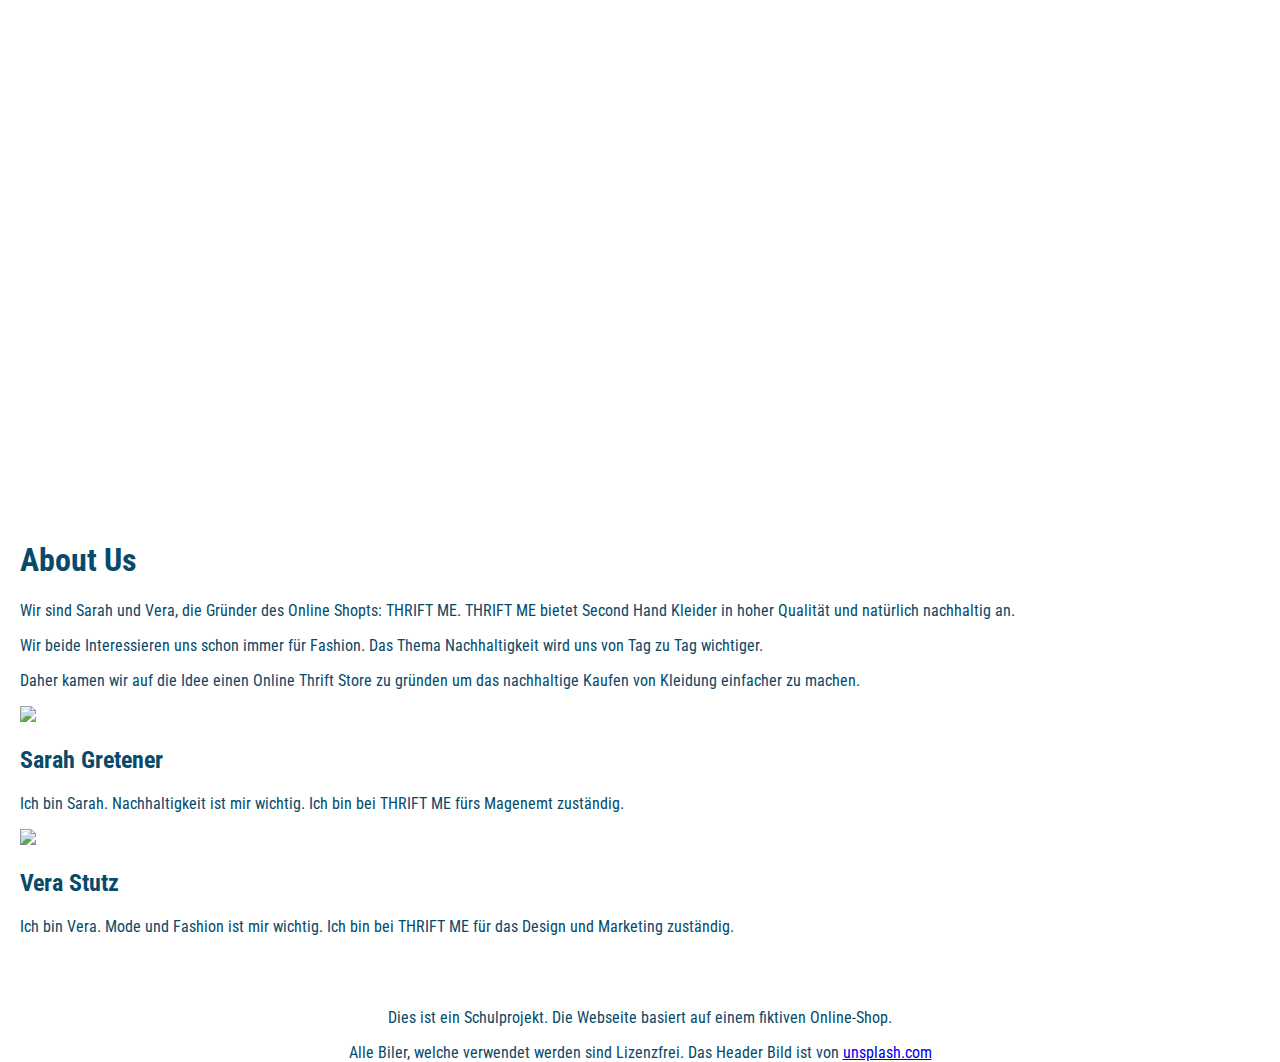
==== aboutus.html @ 1309c424 "Add files via upload" ====
<!DOCTYPE html>
<html>

<head>
    <meta charset="utf-8">
    <meta name="viewport" content="width=device-width, initial-scale=1">
    <title>THRIFT ME</title>
    <link rel="stylesheet" href="./css/common.css">
	<link rel="stylesheet" href="./css/aboutus.css">
	<link rel="preconnect" href="https://fonts.googleapis.com">
	<link rel="preconnect" href="https://fonts.gstatic.com" crossorigin>
	<link href="https://fonts.googleapis.com/css2?family=Roboto+Condensed:wght@300;400;700&display=swap" rel="stylesheet">



</head>

<body class="webpage">
    <div class="header">
		<ul>
		  <li><a  href="index.html">Home</a></li>
		  <li><a class="active" href="#aboutus">About Us</a></li>
		  <li><a ssshref="game.html">Game</a></li>
		</ul>
	</div>
    <div class="content">
		<h1>About Us</h1>
			<p>	Wir sind Sarah und Vera, die Gründer des Online Shopts: THRIFT ME. 
				THRIFT ME bietet Second Hand Kleider in hoher Qualität und natürlich nachhaltig an. </p> 
				<p>Wir beide Interessieren uns schon immer für Fashion. 
				Das Thema Nachhaltigkeit wird uns von Tag zu Tag wichtiger. 
			</p> 
			<p>Daher kamen wir auf die Idee einen Online Thrift Store zu gründen um das nachhaltige Kaufen von Kleidung einfacher zu machen. 
			</p>
			
		<div class="flex-container">
			<div class="flex-item"><img class="personen" src="images/sarah.png">  <h2>
				Sarah Gretener
			</h2> 
			<p>Ich bin Sarah. Nachhaltigkeit ist mir wichtig. Ich bin bei THRIFT ME fürs Magenemt zuständig. 
			</p></div>

			<div class="flex-item"> <img class="personen" src="images/vera.png"> <h2>
				Vera Stutz
			</h2>
			<p>Ich bin Vera. Mode und Fashion ist mir wichtig. Ich bin bei THRIFT ME für das Design und Marketing zuständig. 
			</p></div>
		</div>
			
		
    </div>

		

    <div class="footer">
		<p>
			Dies ist ein Schulprojekt. Die Webseite basiert auf einem fiktiven Online-Shop.
		</p>

		<p>
			Alle Biler, welche verwendet werden sind Lizenzfrei. Das Header Bild ist von <a href="https://unsplash.com/de">unsplash.com </a> <br>
		</p>

	</div>
</body>


</html>
---- css/common.css ----
/* CSS Code, der für alle Web Pages gleich ist */

.webpage {
  display: flex;
  flex-direction: column;
  /* min-height: bewirkt, dass der Footer zuunterst ist. */
  min-height: 100vh;
  /* padding, margin: 0: bewirkt, dass es mit 100vh zuunterist */
  padding: 0;
  margin: 0;
color: #084A6A;
font-family: 'Roboto Condensed', sans-serif;
}

.header {
  background-image: urL("../images/home.png");
  height: 500px;
}

.content {
  flex-grow: 1;
padding: 20px;
}

.footer {
  height: 50px;
	padding: 20px;
	text-align: center;
}

.button1{
  background-color: #E89B25;
  color: white;
  border: 2px solid #E89B25;
	padding: 15px;
	border-radius: 10px;
	font-weight: 700;
	font-size: 12pt;
}

ul {
  list-style-type: none;
  margin: 0;
  padding: 0;
  overflow: hidden;
}

li {
  float: right;
  border-right:none;
}

li:last-child {
  border-right: none;
}

li a {
  display: block;
  color: white;
  text-align: center;
  padding: 14px 16px;
  text-decoration: none;
}

li a:hover:not(.active) {
  background-color: none;
	font-weight: 700;
	
}

.active {
  background-color: none;
	font-weight: 700;
}
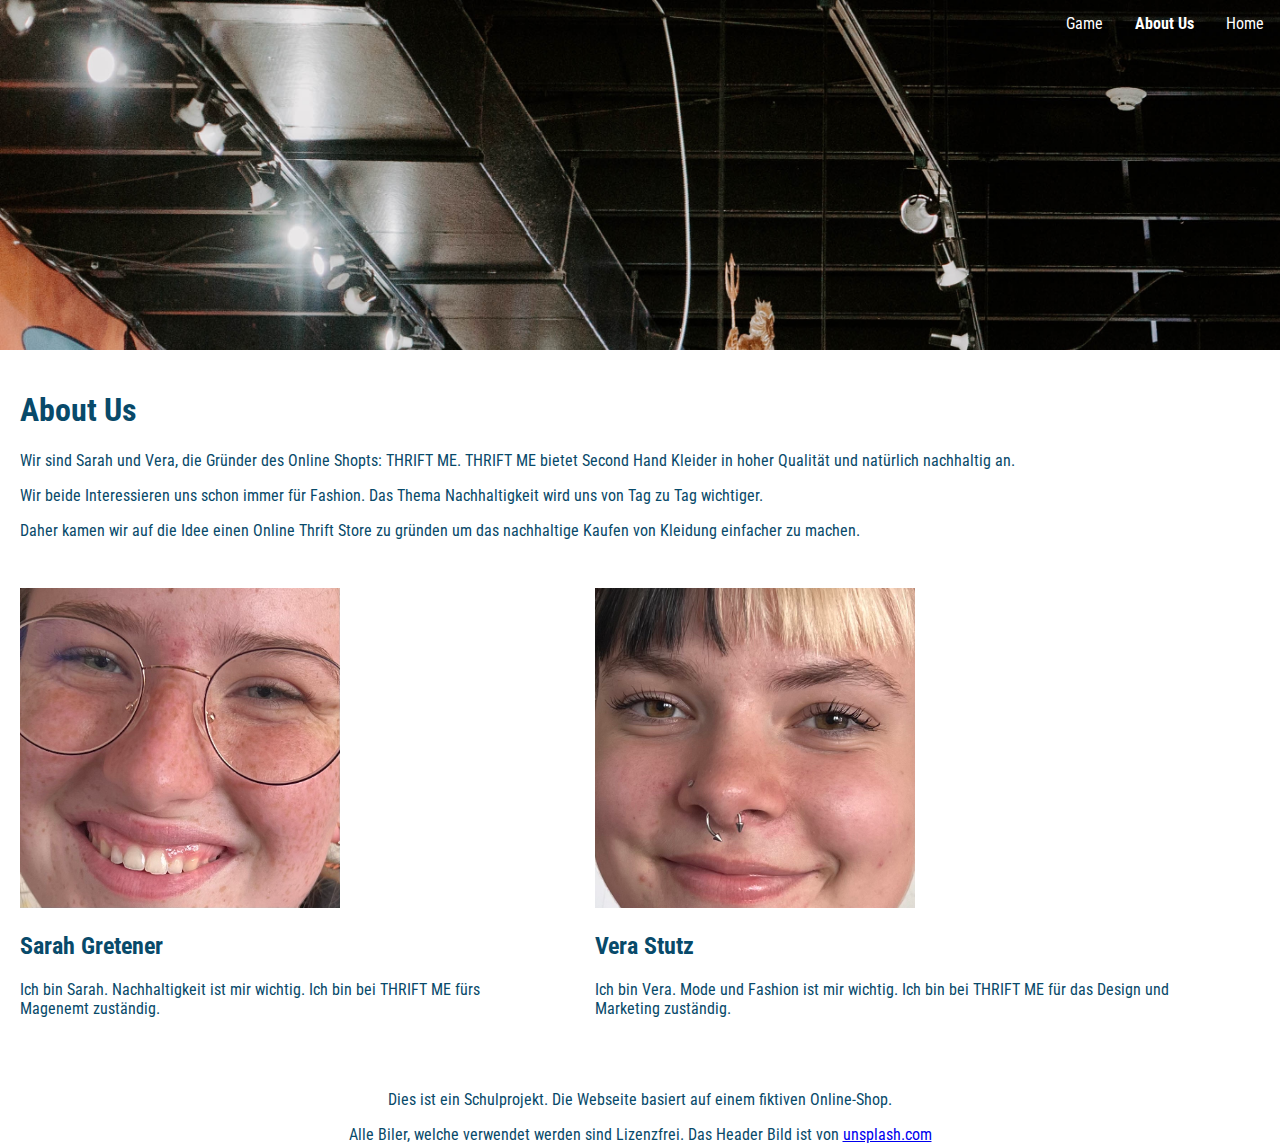
==== commit 406b6922: "Update aboutus.html" ====
--- a/aboutus.html
+++ b/aboutus.html
@@ -20,7 +20,7 @@
 		<ul>
 		  <li><a  href="index.html">Home</a></li>
 		  <li><a class="active" href="#aboutus">About Us</a></li>
-		  <li><a ssshref="game.html">Game</a></li>
+		  <li><a ssshref="promotion.html">Game</a></li>
 		</ul>
 	</div>
     <div class="content">
--- a/css/common.css
+++ b/css/common.css
@@ -11,10 +11,34 @@
 color: #084A6A;
 font-family: 'Roboto Condensed', sans-serif;
 }
+p{
+	font-size: 20 px;
+}
+h1{
+	font-size: 56 px;
+	font-weight: 700;
+}
+
+h2{
+	font-size: 43 px;
+	font-weight: 700;
+}
+
+h3{
+	font-size: 34 px;
+	font-weight: 700;
+}
+
+h4{
+	font-size: 26 px;
+	font-weight: 700;
+}
 
 .header {
-  background-image: urL("../images/home.png");
-  height: 500px;
+  background-image: urL("../images/home.jpg");
+  height:350px;
+	  background-repeat: no-repeat;
+  background-size: 200%;
 }
 
 .content {
@@ -71,4 +95,4 @@
 .active {
   background-color: none;
 	font-weight: 700;
-}+}
--- a/css/aboutus.css
+++ b/css/aboutus.css
@@ -0,0 +1,28 @@
+.personen {
+    height: 20rem;
+    background-size: 100%;
+    
+}
+
+.flex-container{
+    display: flex;
+    justify-content: center;
+    align-items: center;
+    flex-direction: column;
+}
+
+.flex-item{
+    padding-top: 2rem;
+}
+
+@media screen and (min-width: 420px) {
+    .flex-container{
+        display: flex;
+        justify-content: center;
+        align-items: center;
+        flex-direction: row;
+    }
+    .flex-item{
+        padding-right: 5rem;
+    }
+}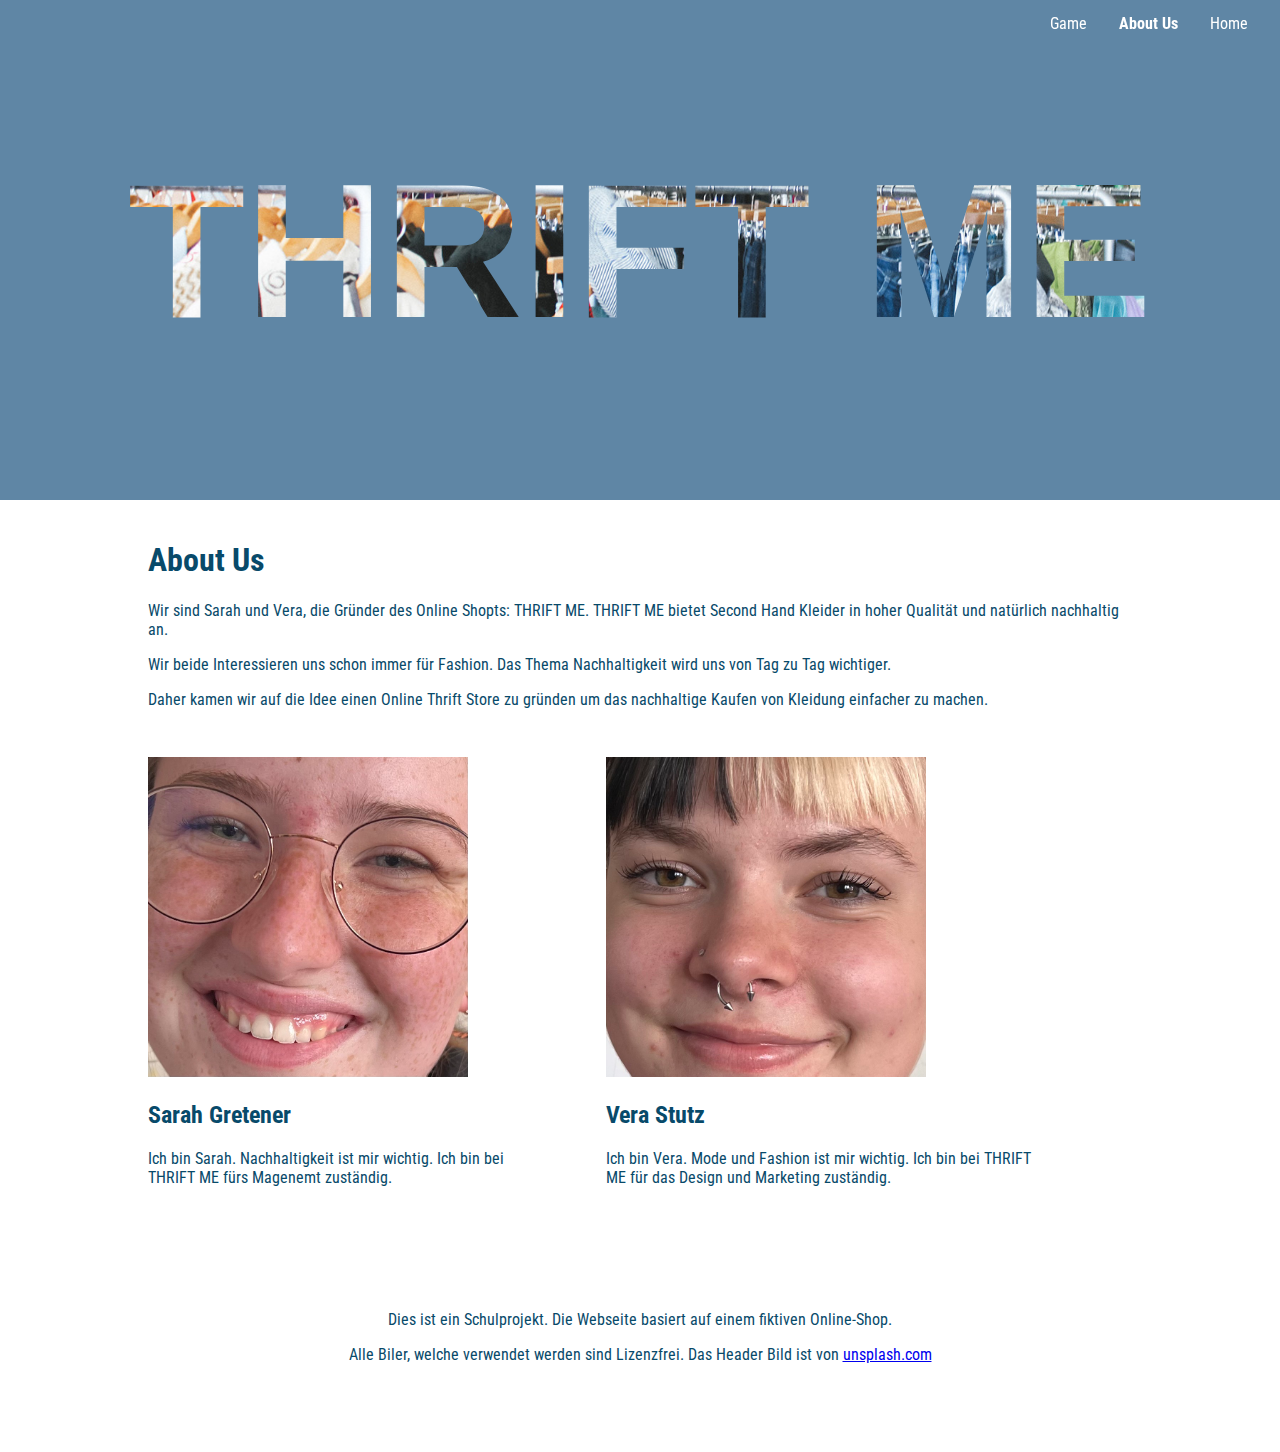
==== commit f7577694: "Add files via upload" ====
--- a/aboutus.html
+++ b/aboutus.html
@@ -17,11 +17,15 @@
 
 <body class="webpage">
     <div class="header">
-		<ul>
+	   	<div class="text-container">
+			<h1>THRIFT ME</h1>
+        </div>
+		<ul style="position: fixed; top: 0; right: 1rem; width: 100%">
 		  <li><a  href="index.html">Home</a></li>
 		  <li><a class="active" href="#aboutus">About Us</a></li>
 		  <li><a ssshref="promotion.html">Game</a></li>
 		</ul>
+	     
 	</div>
     <div class="content">
 		<h1>About Us</h1>
--- a/css/common.css
+++ b/css/common.css
@@ -50,6 +50,8 @@
   height: 50px;
 	padding: 20px;
 	text-align: center;
+	margin-bottom: 10%;
+	margin-top: 4%;
 }
 
 .button1{
@@ -86,6 +88,11 @@
   text-decoration: none;
 }
 
+i{
+	width: 10px;
+	height: 10px;
+}
+
 li a:hover:not(.active) {
   background-color: none;
 	font-weight: 700;
@@ -96,3 +103,151 @@
   background-color: none;
 	font-weight: 700;
 }
+/* header */
+.header {
+
+  height: 500px;
+  background-repeat: no-repeat;
+  background-size: 250%;
+}
+
+
+.text-container {
+  height: 500px;
+  width: auto;
+  display: flex;
+  justify-content: center;
+  align-items: center;
+	margin: 0;
+  padding: 0;
+  font-family: 'Raleway', sans-serif;
+  background-color: #5F86A5;
+}
+
+.text-container h1{
+  margin: 0;
+  font-size: clamp(4em, 15vw, 20em);
+  color: rgba(225,225,225, .01);
+  background-image: url("../images/home3.jpg");
+	background-size: 120%;
+  background-repeat: repeat;
+  -webkit-background-clip:text;
+  animation: animate 15s ease-in-out infinite;
+  text-align: center;
+  text-transform: uppercase;
+  font-weight: 900;
+}
+
+  @keyframes animate {
+    0%, 100% {
+      background-position: left top;
+    }
+    25%{
+      background-position: right bottom;
+     }
+    50% {
+      background-position: left bottom;
+    }
+    75% {
+      background-position: right top;
+    }   
+}
+
+/* CSS Code, den es für die Start Page braucht */
+
+* {box-sizing:border-box}
+
+/* Slideshow container */
+.slideshow-container {
+  max-width: 1000px;
+  position: relative;
+  margin: auto;
+	margin-top: 2rem;
+}
+
+/* Hide the images by default */
+.mySlides {
+  display: none;
+}
+
+/* Next & previous buttons */
+.prev, .next {
+  cursor: pointer;
+  position: absolute;
+  top: 50%;
+  width: auto;
+  margin-top: -22px;
+  padding: 16px;
+  color: white;
+  font-weight: bold;
+  font-size: 18px;
+  transition: 0.6s ease;
+  border-radius: 0 3px 3px 0;
+  user-select: none;
+}
+
+/* Position the "next button" to the right */
+.next {
+  right: 0;
+  border-radius: 3px 0 0 3px;
+}
+
+/* On hover, add a black background color with a little bit see-through */
+.prev:hover, .next:hover {
+  background-color: rgba(0,0,0,0.8);
+}
+
+/* Caption text */
+.text {
+  color: #f2f2f2;
+  font-size: 15px;
+  padding: 8px 12px;
+  position: absolute;
+  bottom: 8px;
+  width: 100%;
+  text-align: center;
+}
+
+/* Number text (1/3 etc) */
+.numbertext {
+  color: #f2f2f2;
+  font-size: 12px;
+  padding: 8px 12px;
+  position: absolute;
+  top: 0;
+}
+
+/* The dots/bullets/indicators */
+.dot {
+  cursor: pointer;
+  height: 15px;
+  width: 15px;
+  margin: 0 2px;
+  background-color: #bbb;
+  border-radius: 50%;
+  display: inline-block;
+  transition: background-color 0.6s ease;
+}
+
+
+
+/* Fading animation */
+.fade {
+  animation-name: fade;
+  animation-duration: 1.5s;
+}
+
+@keyframes fade {
+  from {opacity: .4}
+  to {opacity: 1}
+}
+
+@media only screen and (min-width: 768px){
+	
+	.content{
+		margin-left: 10%;
+		margin-right: 10%;
+	}
+	
+	
+}
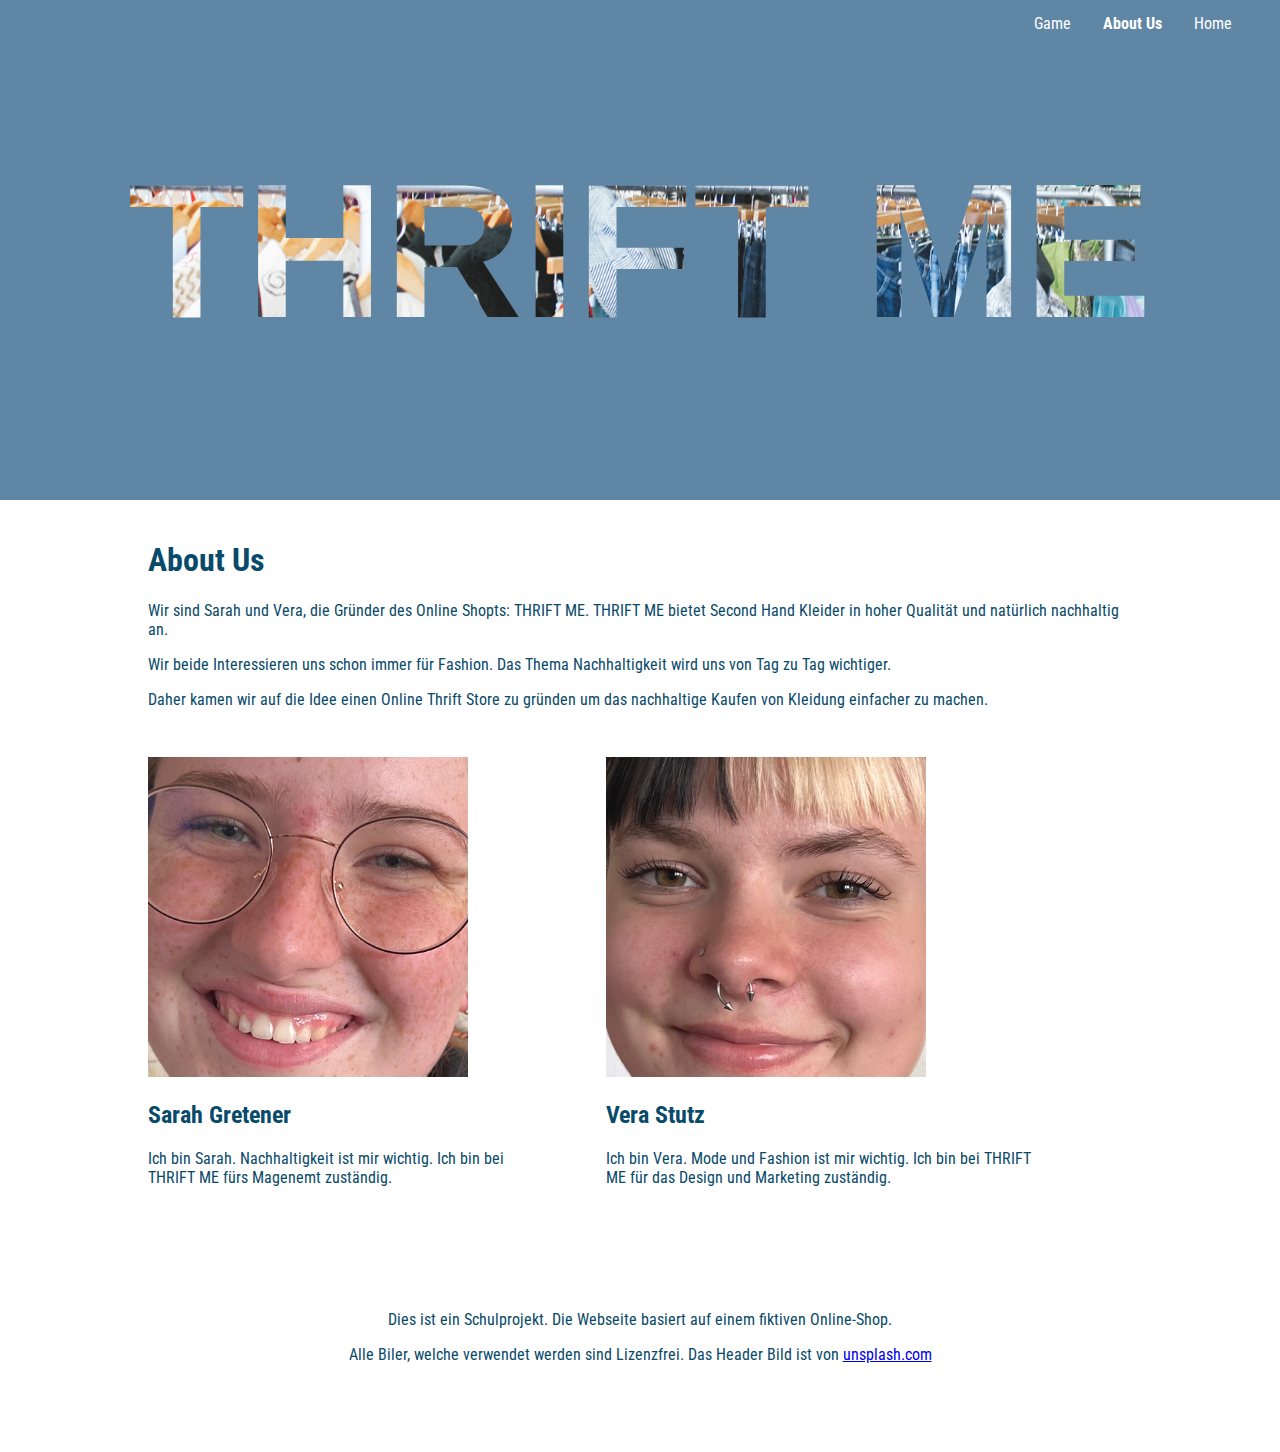
==== commit 43ff38c2: "Update aboutus.html" ====
--- a/aboutus.html
+++ b/aboutus.html
@@ -23,7 +23,7 @@
 		<ul style="position: fixed; top: 0; right: 1rem; width: 100%">
 		  <li><a  href="index.html">Home</a></li>
 		  <li><a class="active" href="#aboutus">About Us</a></li>
-		  <li><a ssshref="promotion.html">Game</a></li>
+		  <li><a href="promotion.html">Game</a></li>
 		</ul>
 	     
 	</div>
--- a/css/common.css
+++ b/css/common.css
@@ -69,6 +69,11 @@
   margin: 0;
   padding: 0;
   overflow: hidden;
+  background-color: #5F86A5;
+  position: fixed;
+  padding-right: 1rem;
+  top: 0;
+
 }
 
 li {
--- a/css/aboutus.css
+++ b/css/aboutus.css
@@ -25,4 +25,4 @@
     .flex-item{
         padding-right: 5rem;
     }
-}+}
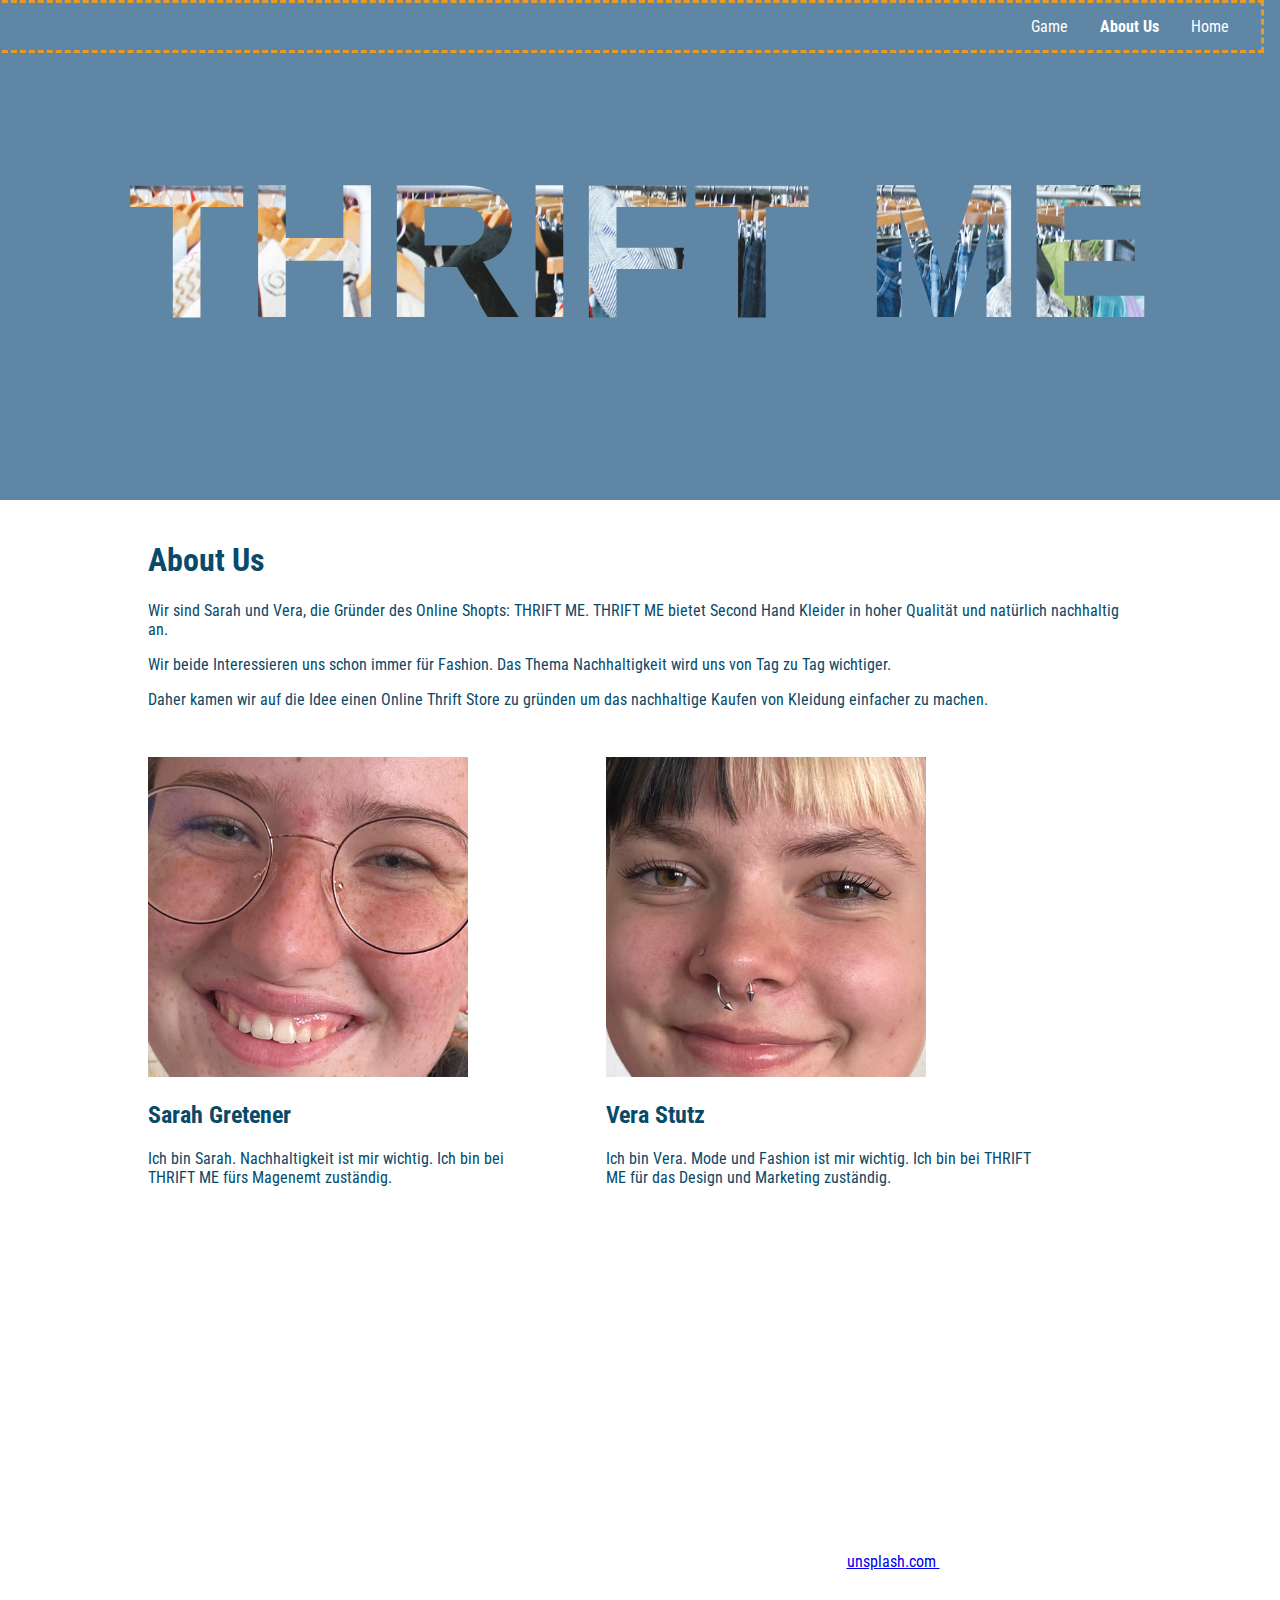
==== commit 541ae215: "Update aboutus.html" ====
--- a/aboutus.html
+++ b/aboutus.html
@@ -56,15 +56,16 @@
 
 		
 
-    <div class="footer">
-		<p>
-			Dies ist ein Schulprojekt. Die Webseite basiert auf einem fiktiven Online-Shop.
-		</p>
-
-		<p>
-			Alle Biler, welche verwendet werden sind Lizenzfrei. Das Header Bild ist von <a href="https://unsplash.com/de">unsplash.com </a> <br>
-		</p>
-
+    <div class="footer"> 
+	    <div class="footer-content"> <p>impressum
+	<br> </p>
+	<p>
+    Dies ist ein Schulprojekt. Die Webseite basiert auf einem fiktiven Online-Shop.
+	</p>
+        <p>
+          Alle Biler, welche verwendet werden sind Lizenzfrei. Das Header Bild ist von <a href="https://unsplash.com/de">unsplash.com </a>
+        </p>
+		    </div>
 	</div>
 </body>
 
--- a/css/common.css
+++ b/css/common.css
@@ -47,11 +47,17 @@
 }
 
 .footer {
-  height: 50px;
-	padding: 20px;
-	text-align: center;
-	margin-bottom: 10%;
-	margin-top: 4%;
+  background-image: url( 'footer.svg');
+  background-size: auto;
+  margin-top:5rem;
+
+}
+
+.footer-content {
+  text-align: center;
+	margin-bottom: 4rem;
+  color:white;
+  padding-top: 8rem;
 }
 
 .button1{
@@ -73,6 +79,9 @@
   position: fixed;
   padding-right: 1rem;
   top: 0;
+  right: 0;
+  border-style: dashed;
+  border-color: #E89B25;
 
 }
 
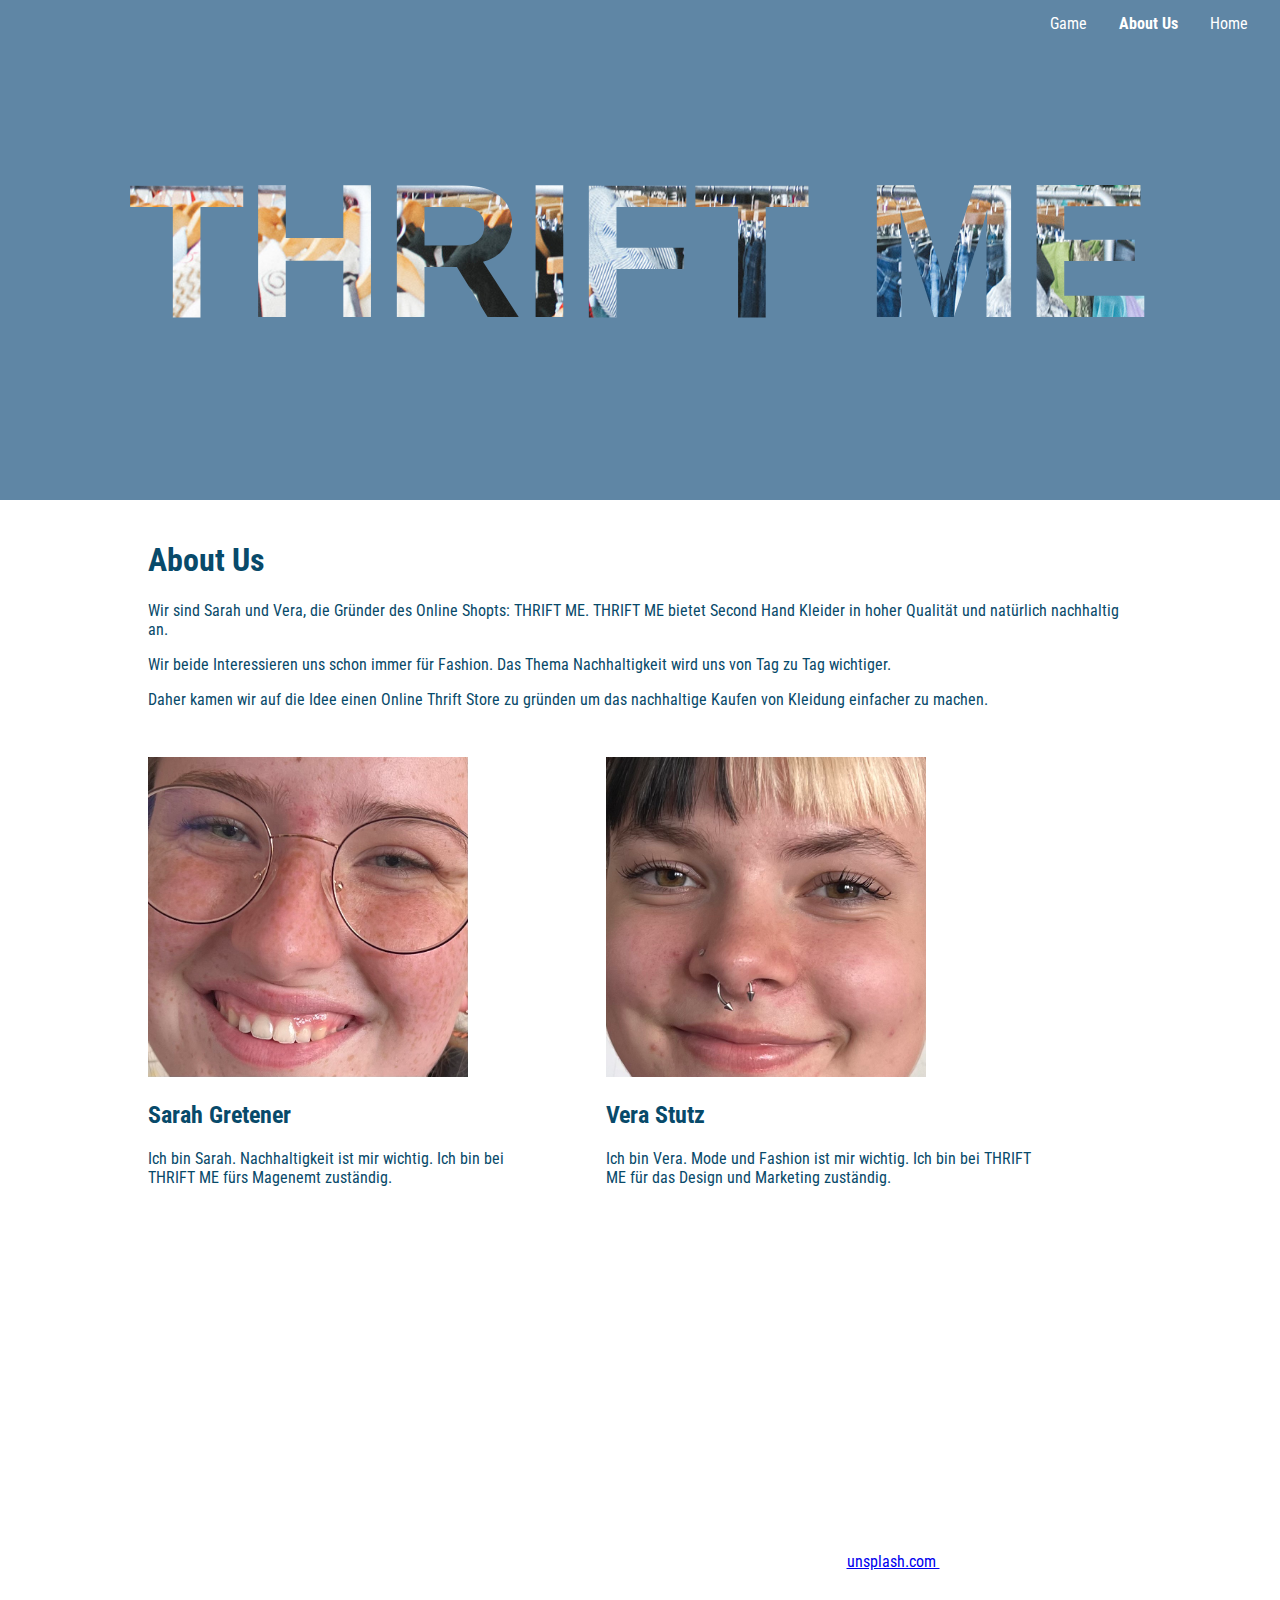
==== commit a95f4746: "Update aboutus.html" ====
--- a/aboutus.html
+++ b/aboutus.html
@@ -20,7 +20,7 @@
 	   	<div class="text-container">
 			<h1>THRIFT ME</h1>
         </div>
-		<ul style="position: fixed; top: 0; right: 1rem; width: 100%">
+		<ul>
 		  <li><a  href="index.html">Home</a></li>
 		  <li><a class="active" href="#aboutus">About Us</a></li>
 		  <li><a href="promotion.html">Game</a></li>
--- a/css/common.css
+++ b/css/common.css
@@ -47,7 +47,7 @@
 }
 
 .footer {
-  background-image: url( 'footer.svg');
+  background-image: url( 'images/footer.svg');
   background-size: auto;
   margin-top:5rem;
 
@@ -72,7 +72,7 @@
 
 ul {
   list-style-type: none;
-  margin: 0;
+  margin: auto;
   padding: 0;
   overflow: hidden;
   background-color: #5F86A5;
@@ -80,8 +80,7 @@
   padding-right: 1rem;
   top: 0;
   right: 0;
-  border-style: dashed;
-  border-color: #E89B25;
+
 
 }
 
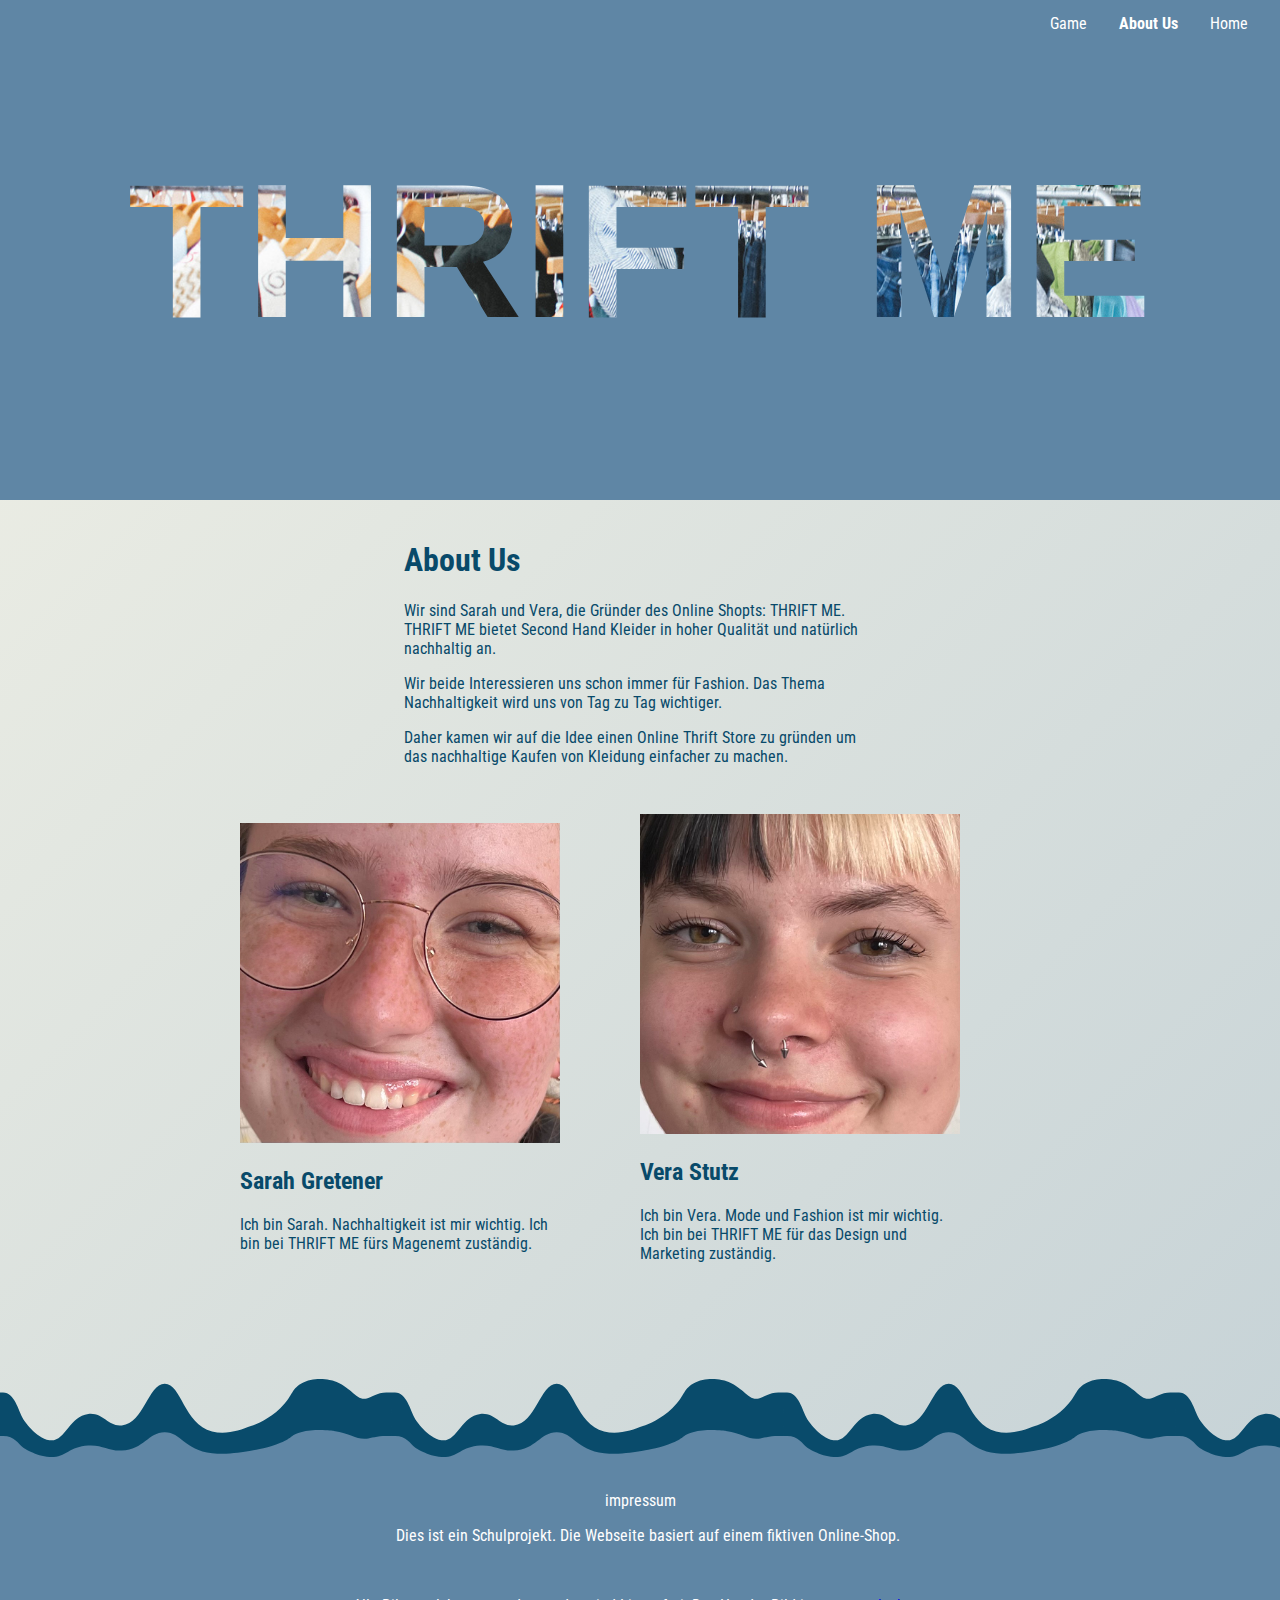
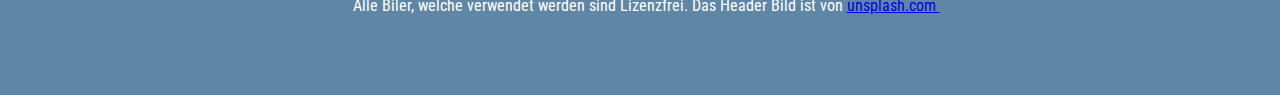
==== commit f9464fb4: "Update aboutus.html" ====
--- a/aboutus.html
+++ b/aboutus.html
@@ -20,11 +20,25 @@
 	   	<div class="text-container">
 			<h1>THRIFT ME</h1>
         </div>
-		<ul>
-		  <li><a  href="index.html">Home</a></li>
-		  <li><a class="active" href="#aboutus">About Us</a></li>
-		  <li><a href="promotion.html">Game</a></li>
-		</ul>
+		<div class="nav-mobile">
+    <input class="menu-icon" type="checkbox" id="menu-icon" name="menu-icon"/>
+    <label for="menu-icon"></label>
+    <nav class="nav">
+      <ul class="pt-5">
+        <li><a href="index.html">Home</a></li>
+        <li><a  class="active" href="aboutus.html">About Us</a></li>
+        <li><a href="promotion.html">Game</a></li>
+      </ul>
+    </nav>
+    <div class="section-center"> </div>
+  </div>
+  <div class="nav-desktop">
+    <ul >
+      <li><a href="index.html">Home</a></li>
+      <li><a  class="active" href="aboutus.html">About Us</a></li>
+      <li><a href="promotion.html">Game</a></li>
+    </ul>
+  </div>
 	     
 	</div>
     <div class="content">
--- a/css/common.css
+++ b/css/common.css
@@ -1,5 +1,4 @@
 /* CSS Code, der für alle Web Pages gleich ist */
-
 .webpage {
   display: flex;
   flex-direction: column;
@@ -8,181 +7,367 @@
   /* padding, margin: 0: bewirkt, dass es mit 100vh zuunterist */
   padding: 0;
   margin: 0;
-color: #084A6A;
-font-family: 'Roboto Condensed', sans-serif;
-}
-p{
-	font-size: 20 px;
-}
-h1{
-	font-size: 56 px;
-	font-weight: 700;
-}
-
-h2{
-	font-size: 43 px;
-	font-weight: 700;
-}
-
-h3{
-	font-size: 34 px;
-	font-weight: 700;
-}
-
-h4{
-	font-size: 26 px;
-	font-weight: 700;
-}
-
+  color: #084A6A;
+  font-family: 'Roboto Condensed', sans-serif;
+}
+p {
+  font-size: 20 px;
+}
+h1 {
+  font-size: 56 px;
+  font-weight: 700;
+}
+h2 {
+  font-size: 43 px;
+  font-weight: 700;
+}
+h3 {
+  font-size: 34 px;
+  font-weight: 700;
+}
+h4 {
+  font-size: 26 px;
+  font-weight: 700;
+}
 .header {
   background-image: urL("../images/home.jpg");
-  height:350px;
-	  background-repeat: no-repeat;
+  height: 350px;
+  background-repeat: no-repeat;
   background-size: 200%;
 }
-
 .content {
   flex-grow: 1;
-padding: 20px;
-}
-
+  padding: 20px;
+}
 .footer {
-  background-image: url( 'images/footer.svg');
+  background-image: url("../images/footer.svg");
   background-size: auto;
-  margin-top:5rem;
-
-}
-
+  margin-top: 5rem;
+  background-repeat: repeat-x;
+}
 .footer-content {
   text-align: center;
-	margin-bottom: 4rem;
-  color:white;
-  padding-top: 8rem;
-}
-
-.button1{
+  padding-bottom: 4rem;
+  color: white;
+  margin-top: 7rem;
+  background-color: #5F86A5;
+}
+.button1 {
   background-color: #E89B25;
   color: white;
   border: 2px solid #E89B25;
-	padding: 15px;
-	border-radius: 10px;
-	font-weight: 700;
-	font-size: 12pt;
-}
-
-ul {
-  list-style-type: none;
-  margin: auto;
-  padding: 0;
+  padding: 15px;
+  border-radius: 10px;
+  font-weight: 700;
+  font-size: 12pt;
+}
+.button1:hover {
+  background-color: white;
+  color: #E89B25;
+}
+.nav-desktop {
+  display: none;
+}
+.section-center {
+  position: absolute;
+  top: 50%;
+  left: 0;
+  display: block;
+  width: 100%;
+  padding: 0;
+  margin: 0;
+  z-index: 6;
+  text-align: center;
+  transform: translateY(-50%);
+}
+[type="checkbox"]:checked, [type="checkbox"]:not(:checked) {
+  position: absolute;
+  left: -9999px;
+}
+.menu-icon:checked + label, .menu-icon:not(:checked) + label {
+  position: fixed;
+  top: 63px;
+  right: 75px;
+  display: block;
+  width: 30px;
+  height: 30px;
+  padding: 0;
+  margin: 0;
+  cursor: pointer;
+  z-index: 10;
+}
+.menu-icon:checked + label:before, .menu-icon:not(:checked) + label:before {
+  position: absolute;
+  content: '';
+  display: block;
+  width: 30px;
+  height: 20px;
+  z-index: 20;
+  top: 0;
+  left: 0;
+  border-top: 2px solid #ececee;
+  border-bottom: 2px solid #ececee;
+  transition: border-width 100ms 1500ms ease, top 100ms 1600ms cubic-bezier(0.23, 1, 0.32, 1), height 100ms 1600ms cubic-bezier(0.23, 1, 0.32, 1), background-color 200ms ease, transform 200ms cubic-bezier(0.23, 1, 0.32, 1);
+}
+.menu-icon:checked + label:after, .menu-icon:not(:checked) + label:after {
+  position: absolute;
+  content: '';
+  display: block;
+  width: 22px;
+  height: 2px;
+  z-index: 20;
+  top: 10px;
+  right: 4px;
+  background-color: #ececee;
+  margin-top: -1px;
+  transition: width 100ms 1750ms ease, right 100ms 1750ms ease, margin-top 100ms ease, transform 200ms cubic-bezier(0.23, 1, 0.32, 1);
+}
+.menu-icon:checked + label:before {
+  top: 10px;
+  transform: rotate(45deg);
+  height: 2px;
+  background-color: #ececee;
+  border-width: 0;
+  transition: border-width 100ms 340ms ease, top 100ms 300ms cubic-bezier(0.23, 1, 0.32, 1), height 100ms 300ms cubic-bezier(0.23, 1, 0.32, 1), background-color 200ms 500ms ease, transform 200ms 1700ms cubic-bezier(0.23, 1, 0.32, 1);
+}
+.menu-icon:checked + label:after {
+  width: 30px;
+  margin-top: 0;
+  right: 0;
+  transform: rotate(-45deg);
+  transition: width 100ms ease, right 100ms ease, margin-top 100ms 500ms ease, transform 200ms 1700ms cubic-bezier(0.23, 1, 0.32, 1);
+}
+.nav {
+  position: fixed;
+  top: 33px;
+  right: 50px;
+  display: block;
+  width: 80px;
+  height: 80px;
+  padding: 0;
+  margin: 0;
+  z-index: 9;
   overflow: hidden;
-  background-color: #5F86A5;
-  position: fixed;
-  padding-right: 1rem;
-  top: 0;
-  right: 0;
-
-
-}
-
-li {
-  float: right;
-  border-right:none;
-}
-
-li:last-child {
-  border-right: none;
-}
-
-li a {
-  display: block;
-  color: white;
-  text-align: center;
-  padding: 14px 16px;
+  box-shadow: 0 8px 30px 0 rgba(0, 0, 0, 0.3);
+  background-color: #353746;
+  animation: border-transform 7s linear infinite;
+  transition: top 350ms 1100ms cubic-bezier(0.23, 1, 0.32, 1), right 350ms 1100ms cubic-bezier(0.23, 1, 0.32, 1), transform 250ms 1100ms ease, width 650ms 400ms cubic-bezier(0.23, 1, 0.32, 1), height 650ms 400ms cubic-bezier(0.23, 1, 0.32, 1);
+}
+@keyframes border-transform {
+  0%, 100% {
+    border-radius: 63% 37% 54% 46% / 55% 48% 52% 45%;
+  }
+  14% {
+    border-radius: 40% 60% 54% 46% / 49% 60% 40% 51%;
+  }
+  28% {
+    border-radius: 54% 46% 38% 62% / 49% 70% 30% 51%;
+  }
+  42% {
+    border-radius: 61% 39% 55% 45% / 61% 38% 62% 39%;
+  }
+  56% {
+    border-radius: 61% 39% 67% 33% / 70% 50% 50% 30%;
+  }
+  70% {
+    border-radius: 50% 50% 34% 66% / 56% 68% 32% 44%;
+  }
+  84% {
+    border-radius: 46% 54% 50% 50% / 35% 61% 39% 65%;
+  }
+}
+.menu-icon:checked ~ .nav {
+  animation-play-state: paused;
+  top: 50%;
+  right: 50%;
+  transform: translate(50%, -50%);
+  width: 200%;
+  height: 200%;
+  transition: top 350ms 700ms cubic-bezier(0.23, 1, 0.32, 1), right 350ms 700ms cubic-bezier(0.23, 1, 0.32, 1), transform 250ms 700ms ease, width 750ms 1000ms cubic-bezier(0.23, 1, 0.32, 1), height 750ms 1000ms cubic-bezier(0.23, 1, 0.32, 1);
+}
+.nav ul {
+  position: absolute;
+  top: 50%;
+  left: 0;
+  display: block;
+  width: 100%;
+  padding: 0;
+  margin: 0;
+  z-index: 6;
+  text-align: center;
+  transform: translateY(-50%);
+  list-style: none;
+}
+.nav ul li {
+  position: relative;
+  display: block;
+  width: 100%;
+  padding: 0;
+  margin: 10px 0;
+  text-align: center;
+  list-style: none;
+  pointer-events: none;
+  opacity: 0;
+  visibility: hidden;
+  transform: translateY(30px);
+  transition: all 250ms linear;
+}
+.nav ul li:nth-child(1) {
+  transition-delay: 200ms;
+}
+.nav ul li:nth-child(2) {
+  transition-delay: 150ms;
+}
+.nav ul li:nth-child(3) {
+  transition-delay: 100ms;
+}
+.nav ul li:nth-child(4) {
+  transition-delay: 50ms;
+}
+.nav ul li a {
+  font-size: 9vh;
+  text-transform: uppercase;
+  line-height: 1.2;
+  font-weight: 800;
+  display: inline-block;
+  position: relative;
+  color: #F1F1E6;
+  transition: all 250ms linear;
+}
+.nav ul li a:hover {
   text-decoration: none;
-}
-
-i{
-	width: 10px;
-	height: 10px;
-}
-
-li a:hover:not(.active) {
-  background-color: none;
-	font-weight: 700;
-	
-}
-
+  color: #ffeba7;
+}
+.nav ul li a:after {
+  display: block;
+  position: absolute;
+  top: 50%;
+  content: '';
+  height: 2vh;
+  margin-top: -1vh;
+  width: 0;
+  left: 0;
+  background-color: #353746;
+  opacity: 0.8;
+  transition: width 250ms linear;
+}
+.nav ul li a:hover:after {
+  width: 100%;
+}
+.menu-icon:checked ~ .nav ul li {
+  pointer-events: auto;
+  visibility: visible;
+  opacity: 1;
+  transform: translateY(0);
+  transition: opacity 350ms ease, transform 250ms ease;
+}
+.menu-icon:checked ~ .nav ul li:nth-child(1) {
+  transition-delay: 1400ms;
+}
+.menu-icon:checked ~ .nav ul li:nth-child(2) {
+  transition-delay: 1480ms;
+}
+.menu-icon:checked ~ .nav ul li:nth-child(3) {
+  transition-delay: 1560ms;
+}
+.menu-icon:checked ~ .nav ul li:nth-child(4) {
+  transition-delay: 1640ms;
+}
+.logo {
+  position: absolute;
+  top: 60px;
+  left: 50px;
+  display: block;
+  z-index: 11;
+  transition: all 250ms linear;
+}
+.logo img {
+  height: 26px;
+  width: auto;
+  display: block;
+}
+@media screen and (max-width: 991px) {
+  .menu-icon:checked + label, .menu-icon:not(:checked) + label {
+    right: 55px;
+  }
+  .logo {
+    left: 30px;
+  }
+  .nav {
+    right: 30px;
+  }
+  h1 {
+    font-size: 9vw;
+    -webkit-text-stroke: 2px transparent;
+    text-stroke: 2px transparent;
+  }
+  .nav ul li a {
+    font-size: 8vh;
+  }
+}
 .active {
   background-color: none;
-	font-weight: 700;
+  font-weight: 700;
 }
 /* header */
 .header {
-
   height: 500px;
   background-repeat: no-repeat;
   background-size: 250%;
 }
-
-
 .text-container {
   height: 500px;
   width: auto;
   display: flex;
   justify-content: center;
   align-items: center;
-	margin: 0;
+  margin: 0;
   padding: 0;
   font-family: 'Raleway', sans-serif;
   background-color: #5F86A5;
 }
-
-.text-container h1{
+.text-container h1 {
   margin: 0;
   font-size: clamp(4em, 15vw, 20em);
-  color: rgba(225,225,225, .01);
+  color: rgba(225, 225, 225, .01);
   background-image: url("../images/home3.jpg");
-	background-size: 120%;
+  background-size: 120%;
   background-repeat: repeat;
-  -webkit-background-clip:text;
+  -webkit-background-clip: text;
   animation: animate 15s ease-in-out infinite;
   text-align: center;
   text-transform: uppercase;
   font-weight: 900;
 }
-
-  @keyframes animate {
-    0%, 100% {
-      background-position: left top;
-    }
-    25%{
-      background-position: right bottom;
-     }
-    50% {
-      background-position: left bottom;
-    }
-    75% {
-      background-position: right top;
-    }   
-}
-
+@keyframes animate {
+  0%, 100% {
+    background-position: left top;
+  }
+  25% {
+    background-position: right bottom;
+  }
+  50% {
+    background-position: left bottom;
+  }
+  75% {
+    background-position: right top;
+  }
+}
 /* CSS Code, den es für die Start Page braucht */
-
-* {box-sizing:border-box}
-
+* {
+  box-sizing: border-box
+}
 /* Slideshow container */
 .slideshow-container {
   max-width: 1000px;
   position: relative;
   margin: auto;
-	margin-top: 2rem;
-}
-
+  margin-top: 2rem;
+}
 /* Hide the images by default */
 .mySlides {
   display: none;
 }
-
 /* Next & previous buttons */
 .prev, .next {
   cursor: pointer;
@@ -198,18 +383,15 @@
   border-radius: 0 3px 3px 0;
   user-select: none;
 }
-
 /* Position the "next button" to the right */
 .next {
   right: 0;
   border-radius: 3px 0 0 3px;
 }
-
 /* On hover, add a black background color with a little bit see-through */
 .prev:hover, .next:hover {
-  background-color: rgba(0,0,0,0.8);
-}
-
+  background-color: rgba(0, 0, 0, 0.8);
+}
 /* Caption text */
 .text {
   color: #f2f2f2;
@@ -220,7 +402,6 @@
   width: 100%;
   text-align: center;
 }
-
 /* Number text (1/3 etc) */
 .numbertext {
   color: #f2f2f2;
@@ -229,7 +410,6 @@
   position: absolute;
   top: 0;
 }
-
 /* The dots/bullets/indicators */
 .dot {
   cursor: pointer;
@@ -241,26 +421,64 @@
   display: inline-block;
   transition: background-color 0.6s ease;
 }
-
-
-
 /* Fading animation */
 .fade {
   animation-name: fade;
   animation-duration: 1.5s;
 }
-
 @keyframes fade {
-  from {opacity: .4}
-  to {opacity: 1}
-}
-
-@media only screen and (min-width: 768px){
-	
-	.content{
-		margin-left: 10%;
-		margin-right: 10%;
-	}
-	
-	
-}
+  from {
+    opacity: .4
+  }
+  to {
+    opacity: 1
+  }
+}
+@media only screen and (min-width: 768px) {
+  .nav-desktop {
+    display: flex;
+  }
+  .nav-mobile {
+    display: none;
+  }
+  .content {
+    margin-left: 30%;
+    margin-right: 30%;
+  }
+  menu-icon {
+    display: none;
+  }
+  ul {
+    list-style-type: none;
+    margin: auto;
+    padding: 0;
+    overflow: hidden;
+    position: fixed;
+    padding-right: 1rem;
+    top: 0;
+    right: 0;
+    background-color: #5F86A5;
+  }
+  li {
+    float: right;
+    border-right: none;
+  }
+  li:last-child {
+    border-right: none;
+  }
+  li a {
+    display: block;
+    color: white;
+    text-align: center;
+    padding: 14px 16px;
+    text-decoration: none;
+  }
+  i {
+    width: 10px;
+    height: 10px;
+  }
+  li a:hover:not(.active) {
+    background-color: none;
+    font-weight: 700;
+  }
+}--- a/css/aboutus.css
+++ b/css/aboutus.css
@@ -26,3 +26,23 @@
         padding-right: 5rem;
     }
 }
+
+
+body {
+	background: linear-gradient(-45deg, #BEDCEF, #EFDDCA, #C4D1D6, #F1F1E6);
+	background-size: 400% 400%;
+	animation: gradient 15s ease infinite;
+	height: 100vh;
+}
+
+@keyframes gradient {
+	0% {
+		background-position: 0% 50%;
+	}
+	50% {
+		background-position: 100% 50%;
+	}
+	100% {
+		background-position: 0% 50%;
+	}
+}
